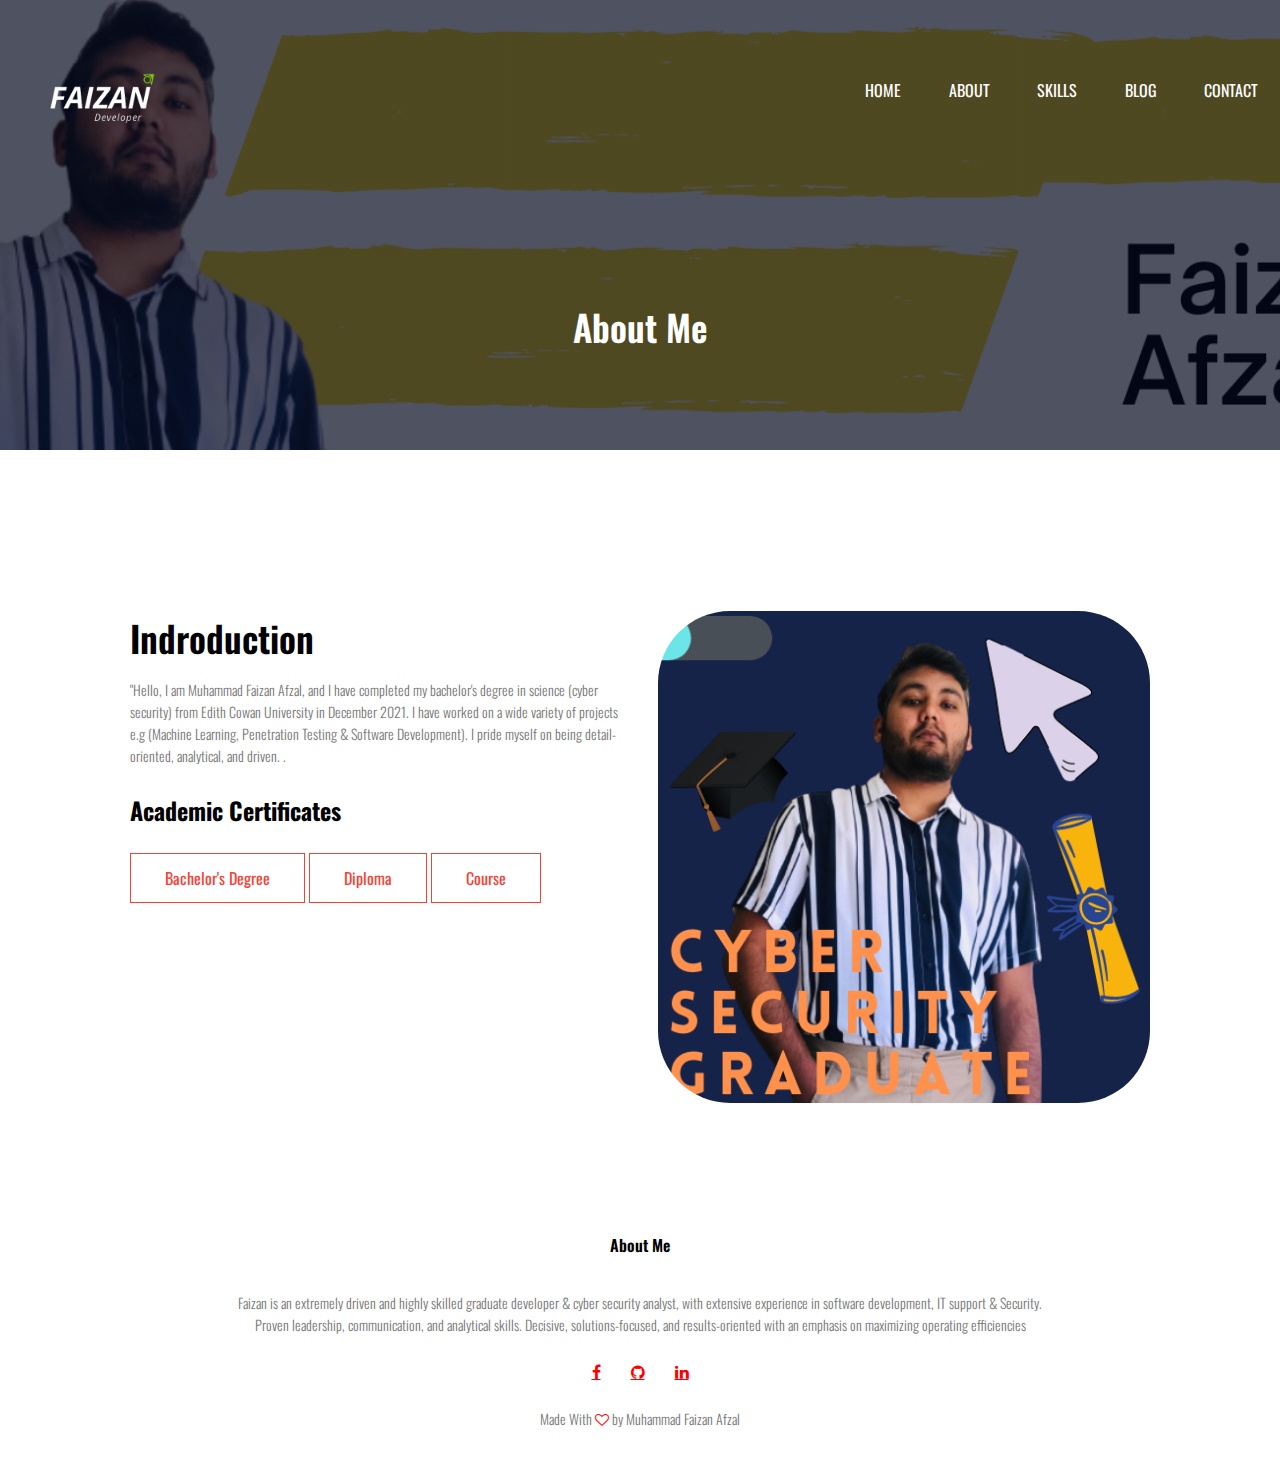
==== about.html @ 7a9238ff "Add files via upload" ====
<html>
    <head>
        <meta name="viewport" content="with=device-width, initial-scale=1.0">
        <title>Personal Portfolio Website</title>
        <link rel="stylesheet" href="style.css">
        <link rel="preconnect" href="https://fonts.googleapis.com">
<link rel="preconnect" href="https://fonts.gstatic.com" crossorigin>
<link href="https://fonts.googleapis.com/css2?family=Bakbak+One&family=Lato:ital,wght@0,400;1,300;1,700&family=Oswald:wght@300&display=swap" rel="stylesheet">
<link rel="stylesheet" href="https://stackpath.bootstrapcdn.com/font-awesome/4.7.0/css/font-awesome.min.css">


    </head>
    <body>
        <section class="sub-header">
            <nav>
                <a href="index.html"><img src="images/logo.png"></a>
                <div class="nav-links" id="navLinks">
                    <i class="fa fa-times" onclick="HideMenu()"></i>
                    <ul>
                        <li><a href="index.html">HOME</a></li>
                        <li><a href="about.html">ABOUT</a></li>
                        <li><a href="skill.html">SKILLS</a></li>
                        <li><a href="blog.html">BLOG</a></li>
                        <li><a href="contact.html">CONTACT</a></li>
                    </ul>
                </div>
                <i class="fa fa-bars" onclick="ShowMenu()"></i>
            </nav>
            <h1>About Me</h1>
        </section>

            <!-- about us content -->
            <section class="about-us">
                <div class="row">
                    <div class="about-col">
                        <h1>Indroduction</h1>
                        <p> "Hello, I am Muhammad Faizan Afzal, and I have completed 
                             my bachelor's degree in science (cyber security) from
                             Edith Cowan University in December 2021. I have worked on a wide 
                             variety of projects e.g (Machine Learning, Penetration Testing & Software Development). I pride myself on being detail-oriented,
                             analytical, and driven. 
                            .</p>

                            <h2>Academic Certificates</h2>
                        
                        <a href="ecu.pdf" target="_blank" class="hero-btn red-btn">Bachelor's Degree </a>
                        <a href="iibt.pdf" target="_blank" class="hero-btn red-btn">Diploma</a>
                        <a href="web.pdf" target="_blank" class="hero-btn red-btn">Course</a>
                    </div>
                    <div class="about-col">
                        <img src="images/certif.png">
                    </div>
                </div>
            </section>
           
            
        </section>
        
        <section class="footer">
            <h4>About Me</h4>
            <p>Faizan is an extremely driven and highly skilled graduate developer & cyber security analyst, with extensive experience in software development, IT support & Security. <br>Proven leadership, communication, and analytical skills. Decisive, solutions-focused, and results-oriented with an emphasis on maximizing operating efficiencies</p>
            <div class="icon">
                <a href="https://www.facebook.com/profile.php?id=100004836916071" target="_blank" class="fa fa-facebook"></a>
                <a href="https://github.com/FAIZANAFZAL405" target="_blank" class="fa fa-github"></a>
                <a href="https://www.linkedin.com/in/mfafzal1/" target="_blank" class="fa fa-linkedIn"></a>
                
            </div>
                <p>Made With <i class="fa fa-heart-o"></i> by Muhammad Faizan Afzal</p>
        </section>
        <!-- javascript for toggle menu -->
        <script>
            var navLinks = document.getElementById("navLinks");
            function ShowMenu(){
                navLinks.style.right ="0";
            }
            function HideMenu(){
                navLinks.style.right ="-200";
            }
        </script>

    </body>
</html>
---- style.css ----
*{
    margin: 0;
    padding: 0;
    font-family: 'Bakbak One', cursive;
font-family: 'Lato', sans-serif;
font-family: 'Oswald', sans-serif;
}

.header{
    min-height: 100vh;
    width: 100%;
    background-image:linear-gradient(rgba(0,0,0,0.7),rgba(0,0,0,0.7)), url(images/background.png);
    background-position: center;
    background-size: cover;
    position: relative;

}
nav{
    display: flex;
    padding: 0% 0%;
    justify-content: space-between;
    align-items: center;
}
nav img{
    width: 200px;
    height: 200px;
    
    
    

}
.nav-links{
    flex: 1;
    text-align: right;
}
.nav-links ul li{
    list-style: none;
    display: inline-block;
    padding: 18px 22px;
    position: relative;

}
.nav-links ul li a{
    color: white;
    text-decoration: none;
    font-size: 16px;
    
}
.nav-links ul li::after{
content: '';
width: 0%;
height: 2px;
background: #f44336;
display: block;
margin: auto;
transition: 0.5s;

}
.nav-links ul li:hover::after{
    width: 100%;
}
.nav-links ul li{
    padding-right: 2%;
    padding-top: 0%;
}
.text-box{
    width: 90%;
    color: white;
    position: absolute;
    top: 50%;
    left: 50%;
    transform: translate(-50%, -50%);
    text-align: center;
}
.text-box h1{
    font-size: 82px;
}
.text-box p{
    margin: 10px 0 40px;
    font-size: 22px;
    color: white;
}
.hero-btn{
    display: inline-block;
    text-decoration: none;
    color: #fff;
    border: 1px solid #fff;
    padding: 12px 34px;
    font-size: 16px;
    background: transparent;
    position: relative;
    cursor: pointer;
    
}
.hero-btn:hover{
    border: 1px solid #f44336;
    background: #f44336;
    transition: 1s;
}
nav .fa{
    display: none;
}
@media(max-width:700px){
  .text-box h1{
      font-size: 20px;
  } 
  .text-box p{
      font-size: 16px;
      padding-top: 20px;
  } 
  .nav-links ul li{
      display: block;
  }
  .nav-links{
      position: fixed;
      background: #f44336;
      height: 100vh;
      width: 200px;
      top: 0;
      right: -200px;
      text-align: left;
      z-index: 2;
      transition: 1s;

  }
  nav .fa{
      display: block;
      color: #fff;
      margin: 10px;
      font-size: 22px;
      cursor: pointer;
  }
  .nav-links ul{
      padding: 30px;

  }
  
}

/* courses */
.projects{
    width: 80%;
    margin: auto;
    text-align: center;
    padding-top: 100px;

}
h1 {
    font-size: 36px;
    font-weight: 600;

}
p{
    color: #777;
    font-size: 14px;
    font-weight: 300;
    line-height: 22px;
    padding: 10px;
}
.row{
    margin-top: 5%;
    display: flex;
    justify-content: space-between;
}
.course-col{
    flex-basis: 31%;
    background: #fff3f3;
    border-radius: 10px;
    margin-bottom: 5%;
    padding: 20px 12px;
    box-sizing: border-box;
    transition: 0.5s;
}
h3{
    text-align: center;
    font-weight: 600;
    margin: 10px 0;
}
.course-col:hover{
    box-shadow: 0 0 20px 0px rgba(0,0,0,0.2);
}
@media(max-width:700px){
    .row{
        flex-direction: column;
    }
}

/* campus */
.campus{
    width: 80%;
    margin: auto;
    text-align: center;
    padding-top: 50px;
}
.campus-col{
    flex-basis: 32%;
    border-radius: 10px;
    margin-bottom: 30px;
    position: relative;
    overflow: hidden;
}
.campus-col img{
    width: 100%;
}
.layer{
    background: transparent;
    height: 100%;
    width: 100%;
    position: absolute;
    top: 0;
    left: 0;
    transition: 0.5s;

}
.layer:hover{
    background: rgba(226, 0,0,0.7);
}
.layer h3{
    width: 100%;
    font-weight:500;
    color: white;
    font-size: 26px;
    bottom: 0;
    left: 50%;
    transform: translateX(-50%);
    position: absolute;
    opacity: 0;
    transition: 0.5s;

}
.layer:hover h3{
    bottom: 49%;
    opacity: 1;

}
/* facilities */
.facilities{
    width: 80%;
    margin: auto;
    text-align: center;
    padding-top: 100px;
}

.facilities-col{
    flex-basis: 44%;
    border-radius: 10px;
    margin-bottom: 5%;
    text-align: left;
}
.facilities-col img{
    width: 100%;
    border-radius: 10px;
}
.facilities-col p{
    padding: 0;

}
.facilities-col h3{
    margin-top: 16px;
    margin-bottom: 15px;
    text-align: left;
}
/* testimonials */
.testimonials{
    width: 80%;
    margin: auto;
    padding-top: 100px;
    text-align: center;
}
.testimonials-col{
    flex-basis: 44%;
    border-radius: 10px;
    margin-bottom: 5%;
    text-align: left;
    background: #fff3f3;
    padding: 25px;
    cursor: pointer;
    display: flex;
}
.testimonials-col img{
    height: 40px;
    margin-left: 5px;
    margin-right: 30px;
    border-radius: 50%;
}
.testimonials-col p{
    padding: 0;

}
.testimonials-col h3{
    margin-top: 15px;
    text-align: left;
}
.testimonials-col .fa{
    color: gold;
}
@media(max-width:700px){
    .testimonials-col img{
        
        margin-left: 0px;
        margin-right: 15px;
        
}
}

/* call to action */
.cta{
    margin:100px auto;
    width: 80%;
   
    background-image: linear-gradient(rgba(0,0,0,0.7),rgba(0,0,0,0.7)), url(images/banner1.png);
    
    background-position: center;
    background-size: cover;
    border-radius: 10px;
    text-align: center;
    padding: 100px 0;
}
.cta h1{
    color: white;
    margin-bottom: 40px;
    padding: 0;
}
@media(max-width){
    .cta h1{
        font-size: 22px;
    }
}

/* footer */
.footer{
    width: 100%;
    text-align: center;
    padding: 30px 0;

}
.footer h4{
    margin-bottom: 25px;
    margin-top: 20px;
    font-weight: 600;
    
}
.icon .fa{
    color: red;
    margin: 0 13px;
    cursor: pointer;
    padding: 18px 0;


}
.fa-heart-o{
    color: red;
}

/* aboutus */
.sub-header{
    height: 50vh;
    width: 100%;
    background-image: linear-gradient(rgba(4,9,30,0.7),rgba(4,9,30,0.7)),url(images/about.png);
    background-position: center;
    background-size: cover;
    text-align: center;
    color: white;
}
.sub-header h1{
    margin-top: 100px;
}

.about-us{
    width: 80%;
    margin: auto;
    padding-top: 80px;
    padding-bottom: 50px;

}
.about-col{
    flex-basis: 48%;
    padding: 30px 2px;
}
.about-col img{
    width: 100%;
    border-radius: 72px;
}
.about-us h1{
    padding-top: 0;
}
.about-us p{
    padding: 15px 0 25px;
}
.red-btn{
    margin: 25px 0;
    border: 1px solid #f44336;
    background: transparent;
    color: #f44336;
}
.red-btn:hover{
    color: white;
    font-weight: bolder;
}

/* blog page */

.blog-con{
    width: 80%;
    margin: auto;
    padding: 60px 0;

}
.blog-l{
    flex-basis: 65%;
    padding-top: 35px;
    

 }
 .blog-l h2{
    background: #f44336;
    color: #fff;
    padding: 7px 0;
    font-size: 26px;
    margin-bottom: 20px;
    text-align: center;
 }
 .skill-bar{
     width: auto;
     background: #fff;
     border-radius: 20px;
     padding-top: 40px;
     box-shadow: 5px 5px 5px rgba(0,0,0,0.2);
 }
 .skill-bar .bar{
     margin: 15px 0px;

 }
 .skill-bar .bar:first-child{
     margin-top: 0px;
 }

 
 .skill-bar .bar .prolist{
     position: relative;
     height: 10px;
     width: 100%;
     background: #f0f0f0;
     border-radius: 10px;
     transform: scaleX(0);
     transform-origin: left;
     box-shadow: inset 0px 1px 1px rgba(0,0,0,0.0.5),
                       0px 1px rgba(255,255,255,0.8);
     animation: animate 1s cubic-bezier(1,0,0.5,1) forwards;

 }
 .bar .prolist span{
     height: 100%;
     width: 80%;
     background: #6665ee;
     position: absolute;
     border-radius: 10px;
     transform: scaleX(0);
     transform-origin: left;
     animation: animate 1s 1s cubic-bezier(1,0,0.5,1) forwards;

 }
 @keyframes animate {
     100%{
        transform: scaleX(1);
     }
     
 }
 .prolist.html span{
    width: 80%;

}
.prolist.css span{
    width: 75%;

}
.prolist.javascript span{
    width: 70%;

}
.prolist.python span{
    width: 65%;

}
 .bar .prolist span::before{
     position: absolute;
     content: "";
     right: 0;
     top: -10px;
     height: 0;
     width: 0;
     border: 7px solid transparent;
     border-bottom-width: 0px;
     border-right-width: 0px;
     border-top-color: #000;
     


 }
 .bar .prolist span::after{
    position: absolute;
    
    right: 0;
    top: -28px;
    color: #fff;
    font-size: 12px;
    font-weight: 500;
    background: #000;
    padding: 1px 8px;
    border-radius: 3px;

}
.prolist.html span::after{
    content: "80%";

}
.prolist.css span::after{
    content: "75%";

}
.prolist.javascript span::after{
    content: "70%";

}
.prolist.python span::after{
    content: "65%";

}
 .blog-l img{
     width: 100%;
     border-radius: 90px;
     
 }
 .blog-l h3{
     color: black;
     font-weight: 600;
     margin: 60px 0;
     text-align: left;

 }

 
 
 .blog-r{
     flex-basis: 32%;
     padding-top: 35px;

 }
 .blog-r h5{
     background: #f44336;
     color: #fff;
     padding: 7px 0;
     font-size: 26px;
     margin-bottom: 20px;
     text-align: center;
 }
 .blog-r div{
     display: flex;
     align-items: center;
     justify-content: space-between;
     color: #555;
     padding: 12px  ;
     box-sizing: border-box;
 }
 .comment-box{
     border: 1px solid #ccc;
     margin: 50px 0;
     padding: 10px 20px;

 }
 .comment-box h4{
     text-align: left;
 }
 .comment-form input, .comment-form textarea{
     width: 100%;
     padding: 10px;
     margin: 15px 0;
     box-sizing: border-box;
     border: none;
     outline: none;
     background: #f0f0f0;
 }
 .comment-form button{
     margin: 10px 0;
 }
 @media(max-width:700px){
     .sub-header h1{
         font-size: 22px;
     }

 }

 /* contact us */

 .location{
     width: 80%;
     margin: auto;
     padding: 80px 0;
 }
 .location iframe{
     width: 100%;
 }

 .contact-us{
     width: 80%;
     margin: auto;

 }
 .contact-col{
     flex-basis: 48%;
     margin-bottom: 30px;

 }
 .contact-col div{
     display: flex;
     align-items: center;
     margin-bottom: 40px;
 }
 .contact-col div .fa{
     font-size: 28px;
     color: #f44336;
     margin: 10px;
     margin-left: 30px;
 }
 .contact-col div p{
     padding: 0;
 }
 .contact-col div h5{
     font-size: 20px;
     margin-bottom: 5px;
     color: #555;
     font-weight: 400;
 }

 .contact-col input, .contact-col textarea{
     width: 100%;
     padding: 15px;
     margin-bottom: 17px;
     outline: none;
     border: 1px solid #ccc;
     box-sizing: border-box;
 }
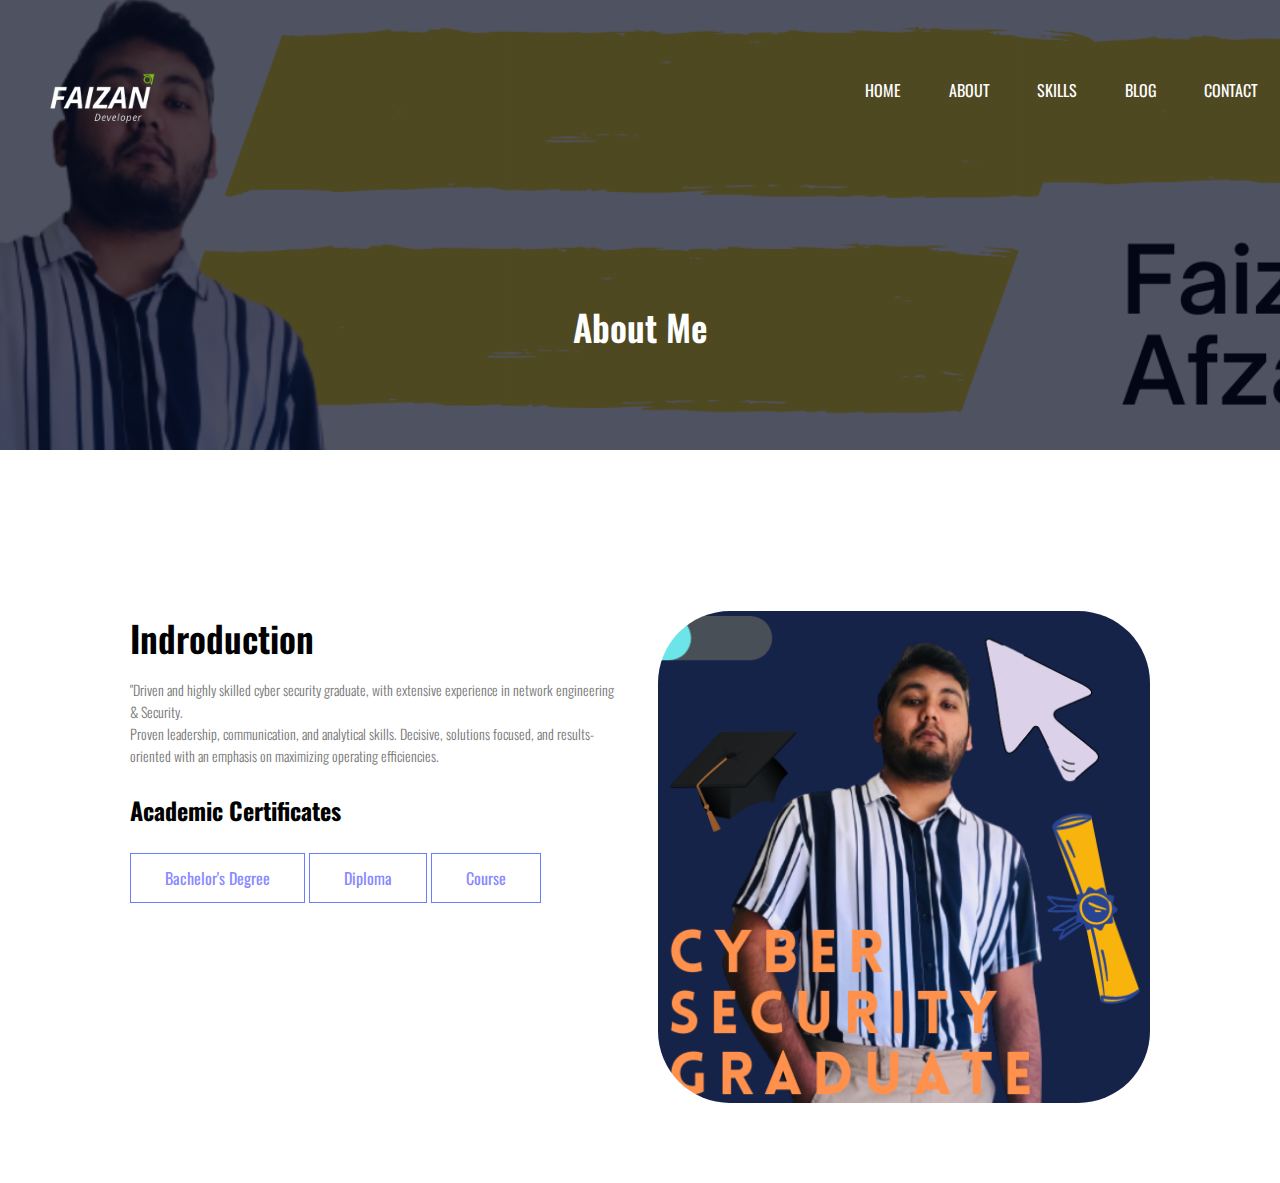
==== commit ee22a409: "Update about.html" ====
--- a/about.html
+++ b/about.html
@@ -35,12 +35,8 @@
                 <div class="row">
                     <div class="about-col">
                         <h1>Indroduction</h1>
-                        <p> "Hello, I am Muhammad Faizan Afzal, and I have completed 
-                             my bachelor's degree in science (cyber security) from
-                             Edith Cowan University in December 2021. I have worked on a wide 
-                             variety of projects e.g (Machine Learning, Penetration Testing & Software Development). I pride myself on being detail-oriented,
-                             analytical, and driven. 
-                            .</p>
+                        <p> "Driven and highly skilled cyber security graduate, with extensive experience in network engineering & Security. <br>Proven leadership, communication, and analytical skills. Decisive, solutions focused, and results-oriented with an emphasis on maximizing operating efficiencies. 
+                            </p>
 
                             <h2>Academic Certificates</h2>
                         
@@ -57,17 +53,7 @@
             
         </section>
         
-        <section class="footer">
-            <h4>About Me</h4>
-            <p>Faizan is an extremely driven and highly skilled graduate developer & cyber security analyst, with extensive experience in software development, IT support & Security. <br>Proven leadership, communication, and analytical skills. Decisive, solutions-focused, and results-oriented with an emphasis on maximizing operating efficiencies</p>
-            <div class="icon">
-                <a href="https://www.facebook.com/profile.php?id=100004836916071" target="_blank" class="fa fa-facebook"></a>
-                <a href="https://github.com/FAIZANAFZAL405" target="_blank" class="fa fa-github"></a>
-                <a href="https://www.linkedin.com/in/mfafzal1/" target="_blank" class="fa fa-linkedIn"></a>
-                
-            </div>
-                <p>Made With <i class="fa fa-heart-o"></i> by Muhammad Faizan Afzal</p>
-        </section>
+       
         <!-- javascript for toggle menu -->
         <script>
             var navLinks = document.getElementById("navLinks");
@@ -80,4 +66,4 @@
         </script>
 
     </body>
-</html>+</html>
--- a/style.css
+++ b/style.css
@@ -50,7 +50,7 @@
 content: '';
 width: 0%;
 height: 2px;
-background: #f44336;
+background: white;
 display: block;
 margin: auto;
 transition: 0.5s;
@@ -93,9 +93,14 @@
     
 }
 .hero-btn:hover{
-    border: 1px solid #f44336;
-    background: #f44336;
-    transition: 1s;
+    border: 1px solid white;
+    background: white;
+    transition: 0.5s;
+    color: rgb(109, 109, 243);
+    font-size: 20px;
+    font-weight: bolder;
+    padding: 5px 20px;
+    border-radius: 30px;
 }
 nav .fa{
     display: none;
@@ -389,13 +394,20 @@
 }
 .red-btn{
     margin: 25px 0;
-    border: 1px solid #f44336;
+    border: 1px solid rgb(104, 126, 255);
     background: transparent;
-    color: #f44336;
+    color: rgb(136, 136, 255);
 }
 .red-btn:hover{
-    color: white;
-    font-weight: bolder;
+    display: inline-block;
+    text-decoration: none;
+    color: #fff;
+    border: 1px solid rgb(137, 137, 247);
+    padding: 12px 34px;
+    font-size: 16px;
+    background: rgb(134, 134, 250);
+    position: relative;
+    cursor: pointer;
 }
 
 /* blog page */
